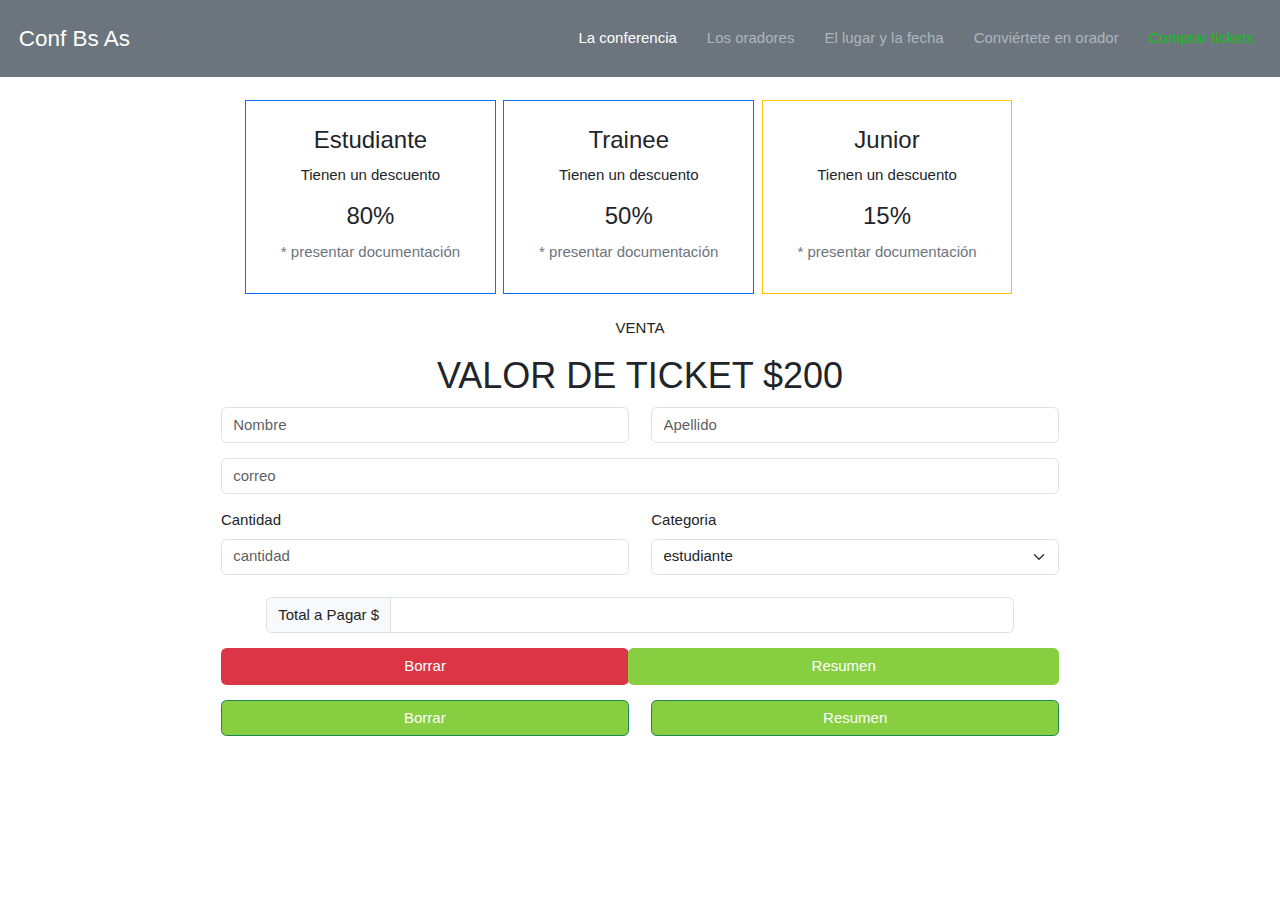
==== tickets/index.html @ 5323d36d "replica2 falta terminar bien cuadro de total a pagar" ====
<!DOCTYPE html>
<html lang="es">
<head>
    <meta charset="UTF-8">
    <meta http-equiv="X-UA-Compatible" content="IE=edge">
    <meta name="viewport" content="width=device-width, initial-scale=1.0">
    <link href="https://cdn.jsdelivr.net/npm/bootstrap@5.1.3/dist/css/bootstrap.min.css" rel="stylesheet">
    <script src="https://cdn.jsdelivr.net/npm/bootstrap@5.1.3/dist/js/bootstrap.bundle.min.js"></script>
    <link rel="stylesheet" href="https://www.w3schools.com/w3css/4/w3.css">
    <link rel="stylesheet" href="https://www.w3schools.com/lib/w3-colors-2018.css">
    
    
    
    <title>TP Integrador</title>
</head>
<body>                 
            <nav class="container-fluid navbar navbar-expand-lg navbar-dark bg-secondary"> 
                <div class="container-fluid ">  
                    <div class="nav d-inline-flex p-2 text-white" > 
                        <h6 class=" fs-4 text-white ">Conf Bs As</h6>
                    </div>
                    <ul class="nav justify-content-end">
                      <li class="nav-item"><a href="#" class="nav-link active" aria-current="page" style="color:#fff">La conferencia</a></li>
                      <li class="nav-item"><a href="#" class="nav-link" style="color:  #adb5bd">Los oradores</a></li>
                      <li class="nav-item"><a href="#" class="nav-link" style="color:  #adb5bd">El lugar y la fecha</a></li>
                      <li class="nav-item"><a href="#" class="nav-link" style="color:  #adb5bd" >Conviértete en orador</a></li>
                      <li class="nav-item"><a href="#" class="nav-link" style="color: rgb(19, 194, 19)">Comprar tickets</a></li> 
                    </ul>
                 </div> 
             </nav>

  <div class="container-fluid row">
       <div class="col"></div>
          <div class="col text-center border border-primary my-4 mx-1 p-3">
              <h3>Estudiante</h3>
              <p>Tienen un descuento</p>
              <h3>80%</h3>
               <p class="text-secondary">* presentar documentación</p>
          </div>
          <div class="col text-center border border-primary my-4 mx-1 p-3">
              <h3>Trainee</h3>
              <p>Tienen un descuento</p>
              <h3>50%</h3>
              <p class="text-secondary">* presentar documentación</p>
          </div>
          <div class="col text-center border border-warning my-4 mx-1 p-3">
                <h3>Junior</h3>
                <p>Tienen un descuento</p>
                <h3>15%</h3>
                 <p class="text-secondary">* presentar documentación</p>
         </div>
     <div class="col"></div>
  </div>
  <!--Valor de los tickests falta negrita -->
 <div class="container-fluid"><p class="text-uppercase text-center">Venta</p></div>
 <div class="container-fluid"><h1 class="text-uppercase text-center">Valor de Ticket $200</h1></div>


             <div class="container   ">
      
                <div class="w-75 m-auto">
                 <form class="mt-1 " action="" method="post">
                     <div class="mb-2">
                        <div class="row">
                           <div class="form-group col-md-6 ">        
                              <input type="text" name="nombre"  class="form-control" placeholder="Nombre">
                           </div>
                          <div class="col-md-6">
                             <input type="text" name="apellido" class="form-control" placeholder="Apellido">
                            </div>
                         </div>
                     </div>  
<!-- pongo email-->                       
                      <div class="mb-3 mt-3">
                       <input type="email" class="form-control" id="email" placeholder="correo" name="email">
                      </div>                     
                                   
                  </form>
                         </div>  
         </div>                
         
                    </div>

<!--
    probando
-->

<div class="container   ">
      
    <div class="w-75 m-auto">
     <form class="mt-1 " action="" method="post">
            <div class="mb-2">
               <div class="row">
                   <div class="form-group col-md-6 ">
                    <label for="sel1" class="form-label">Cantidad</label>
                    <input type="text" name="cantidad"  class="form-control" placeholder="cantidad">
                   </div>
                   <div class="col-md-6">
                    <form action="/action_page.php">
                        <label for="sel1" class="form-label">Categoria</label>
                          <select class="form-select" id="sel1" name="sellist1">
                            <option>estudiante</option>
                            <option>trainee</option>
                            <option>junior</option>
                        </select>
                   </div>
               </div>
            </div>
    
<!-- agrego TOTAL A PAGAR-->
<div class="row">
  <div class="col mt-3 mx-5">
      <div class="input-group">
          <span class="input-group-text">Total a Pagar $</span>
          <input type="text " class="form-control" placeholder="" name="TotalPagar"
              id="idTotalPagar" readonly>
      </div>
  </div>
</div>

                
<!--hasta  -->
              <form class="mt-3 " action="" method="post">
                <div class="mb-2">
                   <div class="row mt-3">
     <!--                 <div class="form-group col-mt-6 ">   BOTON-->
               <div class="d-grid gap-2">
                               <!--  <div class=" row"> -->
 <div class="btn-group ">
               <button type="btn btn-block"  class="btn border-0 rounded   text-white p-2 btn-danger" >Borrar</button>
              
               <button type="btn btn-block"  class="btn border-0 rounded  text-white p-2"style="background-color: rgb(135, 207, 64)"  >Resumen</button>
            </div>

            <!-- ptrube-->

            <div class="row my-2">
              <div class="col d-grid">
                  <input type="reset" class="btn btn-success" style="background-color: rgb(135, 207, 64)" value="Borrar" ></button>
              </div>
              <div class="col d-grid">
                  <input type="button" class="btn btn-success" style="background-color: rgb(135, 207, 64)" value="Resumen"></button>
              </div>
              </div>


             <!--hasta aca puerbeo -->
    </form>
             </div>  
</div> 
</div>                 

        </div>


             <div class=" row mt-2 "> 
          
                <div class="container -fluid "> 
                 <ul class="nav justify-content-between align-items-center w3-2018-sailor-blue">
                   <li class="nav-item"><a href="#" class="nav-link px-5 text-white">Preguntas<br>frecuentes</a></li>
                   <li class="nav-item"><a href="#" class="nav-link px-2 text-white">Contáctanos</a></li>
                   <li class="nav-item"><a href="#" class="nav-link px-2 text-white">Prensa</a></li>
                   <li class="nav-item"><a href="#" class="nav-link px-2 text-white">Conferencias</a></li>
                   <li class="nav-item"><a href="#" class="nav-link px-2 text-white">Terminos y<br>condiciones</a></li>
                   <li class="nav-item"><a href="#" class="nav-link px-2 text-white">Privacidad</a></li>
                   <li class="nav-item"><a href="#" class="nav-link px-5 text-white">Estudiantes</a></li>
                 </ul>
               </div>  
              </div>
            
     
                  
</body>
</html>
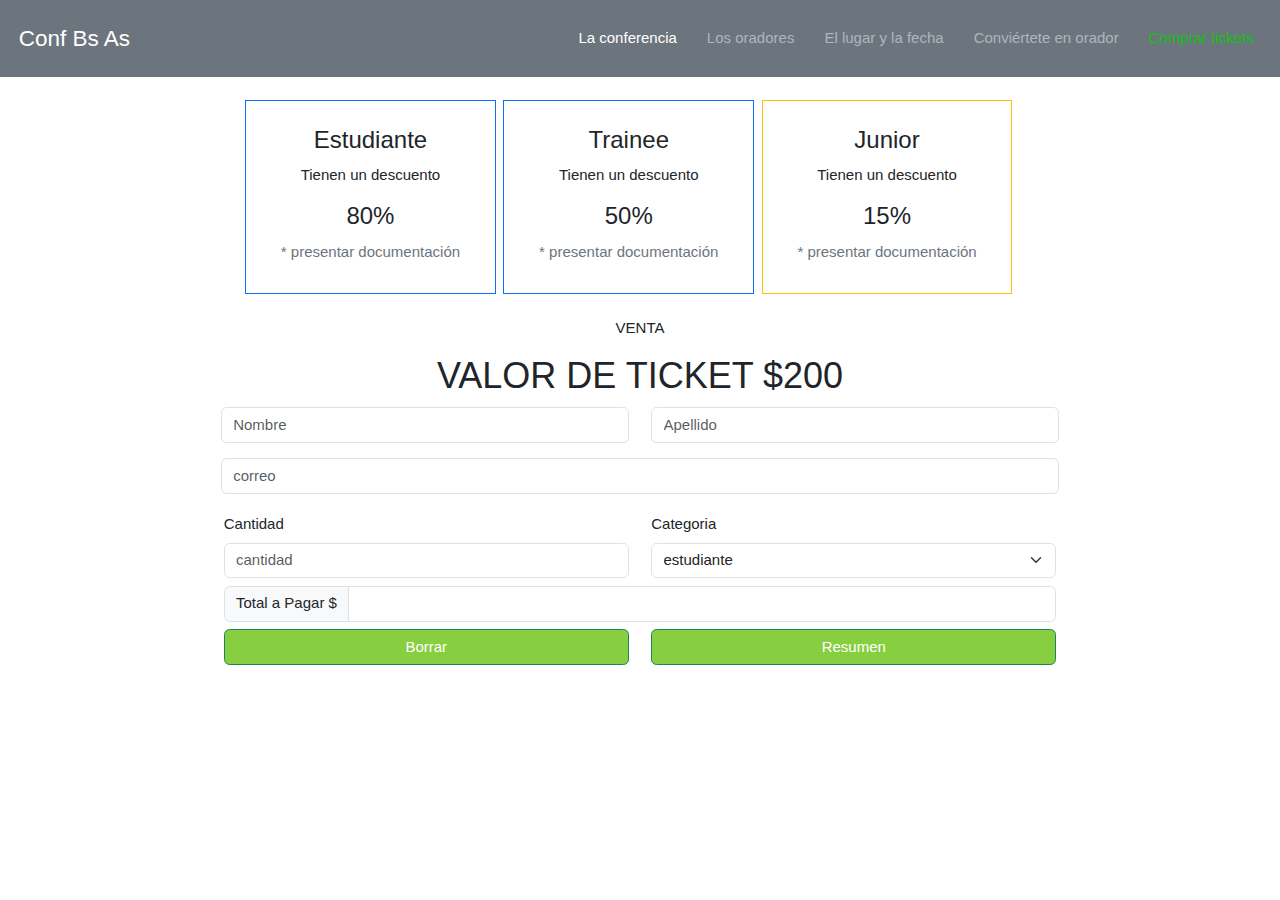
==== commit 355f04d8: "cuadro total a pagar terminado" ====
--- a/tickets/index.html
+++ b/tickets/index.html
@@ -13,7 +13,11 @@
     
     <title>TP Integrador</title>
 </head>
-<body>                 
+<body> 
+    
+   <script src="js/presBoton.js"></script>
+
+
             <nav class="container-fluid navbar navbar-expand-lg navbar-dark bg-secondary"> 
                 <div class="container-fluid ">  
                     <div class="nav d-inline-flex p-2 text-white" > 
@@ -53,7 +57,7 @@
   </div>
   <!--Valor de los tickests falta negrita -->
  <div class="container-fluid"><p class="text-uppercase text-center">Venta</p></div>
- <div class="container-fluid"><h1 class="text-uppercase text-center">Valor de Ticket $200</h1></div>
+ <div class="container-fluid"><h1 class="text-uppercase text-center">Valor de Ticket $200</h2></div>
 
 
              <div class="container   ">
@@ -69,8 +73,7 @@
                              <input type="text" name="apellido" class="form-control" placeholder="Apellido">
                             </div>
                          </div>
-                     </div>  
-<!-- pongo email-->                       
+                     </div>                       
                       <div class="mb-3 mt-3">
                        <input type="email" class="form-control" id="email" placeholder="correo" name="email">
                       </div>                     
@@ -81,76 +84,57 @@
          
                     </div>
 
-<!--
-    probando
--->
-
 <div class="container   ">
       
-    <div class="w-75 m-auto">
-     <form class="mt-1 " action="" method="post">
-            <div class="mb-2">
-               <div class="row">
-                   <div class="form-group col-md-6 ">
-                    <label for="sel1" class="form-label">Cantidad</label>
-                    <input type="text" name="cantidad"  class="form-control" placeholder="cantidad">
+    <div class="row">
+    
+      
+       
+        
+     <div class="w-75 m-auto">
+         <form class="mt-1 " action="" method="post">
+                <div class="mb-2">
+                   <div class="row">
+                       <div class="form-group col-md-6 ">
+                        <label for="sel1" class="form-label">Cantidad</label>
+                        <input type="text" name="cantidad"  class="form-control" placeholder="cantidad">
+                       </div>
+                       <div class="col-md-6">
+                        <form action="/action_page.php">
+                            <label for="sel1" class="form-label">Categoria</label>
+                              <select class="form-select" id="sel1" name="sellist1">
+                                <option>estudiante</option>
+                                <option>trainee</option>
+                                <option>junior</option>
+                            </select>
+                       </div>
                    </div>
-                   <div class="col-md-6">
-                    <form action="/action_page.php">
-                        <label for="sel1" class="form-label">Categoria</label>
-                          <select class="form-select" id="sel1" name="sellist1">
-                            <option>estudiante</option>
-                            <option>trainee</option>
-                            <option>junior</option>
-                        </select>
-                   </div>
-               </div>
-            </div>
-    
-<!-- agrego TOTAL A PAGAR-->
-<div class="row">
-  <div class="col mt-3 mx-5">
-      <div class="input-group">
-          <span class="input-group-text">Total a Pagar $</span>
-          <input type="text " class="form-control" placeholder="" name="TotalPagar"
-              id="idTotalPagar" readonly>
-      </div>
-  </div>
-</div>
-
+                </div>
+        
                 
-<!--hasta  -->
-              <form class="mt-3 " action="" method="post">
-                <div class="mb-2">
-                   <div class="row mt-3">
-     <!--                 <div class="form-group col-mt-6 ">   BOTON-->
-               <div class="d-grid gap-2">
-                               <!--  <div class=" row"> -->
- <div class="btn-group ">
-               <button type="btn btn-block"  class="btn border-0 rounded   text-white p-2 btn-danger" >Borrar</button>
-              
-               <button type="btn btn-block"  class="btn border-0 rounded  text-white p-2"style="background-color: rgb(135, 207, 64)"  >Resumen</button>
-            </div>
-
-            <!-- ptrube-->
-
-            <div class="row my-2">
-              <div class="col d-grid">
-                  <input type="reset" class="btn btn-success" style="background-color: rgb(135, 207, 64)" value="Borrar" ></button>
-              </div>
-              <div class="col d-grid">
-                  <input type="button" class="btn btn-success" style="background-color: rgb(135, 207, 64)" value="Resumen"></button>
-              </div>
-              </div>
-
-
-             <!--hasta aca puerbeo -->
-    </form>
-             </div>  
-</div> 
-</div>                 
-
-        </div>
+                <!-- agrego TOTAL A PAGAR-->
+                <div class="row">
+                    <div id="TotalPagar" class="TotalPagar" >
+                        <div class="input-group">
+                            <span class="input-group-text">Total a Pagar $</span>
+                            <input type="text " class="form-control" placeholder="" name="TotalPagar"
+                                id="idTotalPagar" readonly>
+                        </div>
+                    </div>
+                </div> 
+                <div class="row my-2">
+        
+        
+                    <div class="col d-grid">
+                        <input type="reset" class="btn btn-success" style="background-color: rgb(135, 207, 64)" value="Borrar" ></button>
+                    </div>
+                    <div class="col d-grid">
+                        <input type="button" class="btn btn-success" style="background-color: rgb(135, 207, 64)" value="Resumen"></button>
+                    </div>
+                  </div>
+             </div>                  
+       </div> 
+ </div>
 
 
              <div class=" row mt-2 "> 
